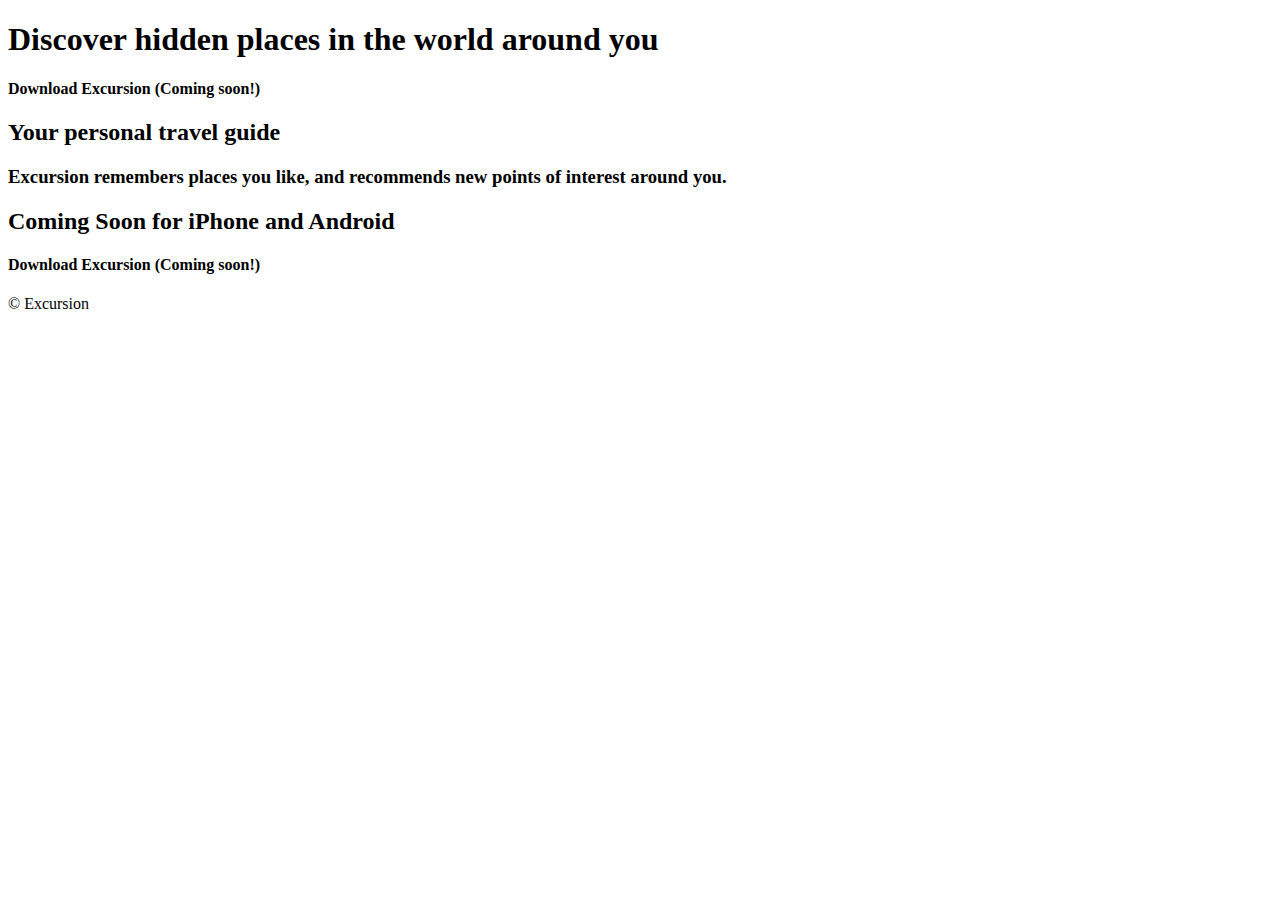
==== excursion_project/index.html @ c1c0bf42 "Edit" ====
<!DOCTYPE html>
<html lang="en">
<head>
	<meta charset="utf-8">
  <link rel="stylesheet" type="text/css" href="theme.css">
	<title>Excursion</title>
</head>
<body>

<h1>Discover hidden places in the world around you</h1>

<h4>Download Excursion (Coming soon!)</h4>

<h2>Your personal travel guide</h2>

<h3>Excursion remembers places you like, and recommends new points of interest around you.</h3>

<h2>Coming Soon for iPhone and Android</h2>

<h4>Download Excursion (Coming soon!)</h4>

<div id="copyright">© Excursion</div>
</body>
</html>
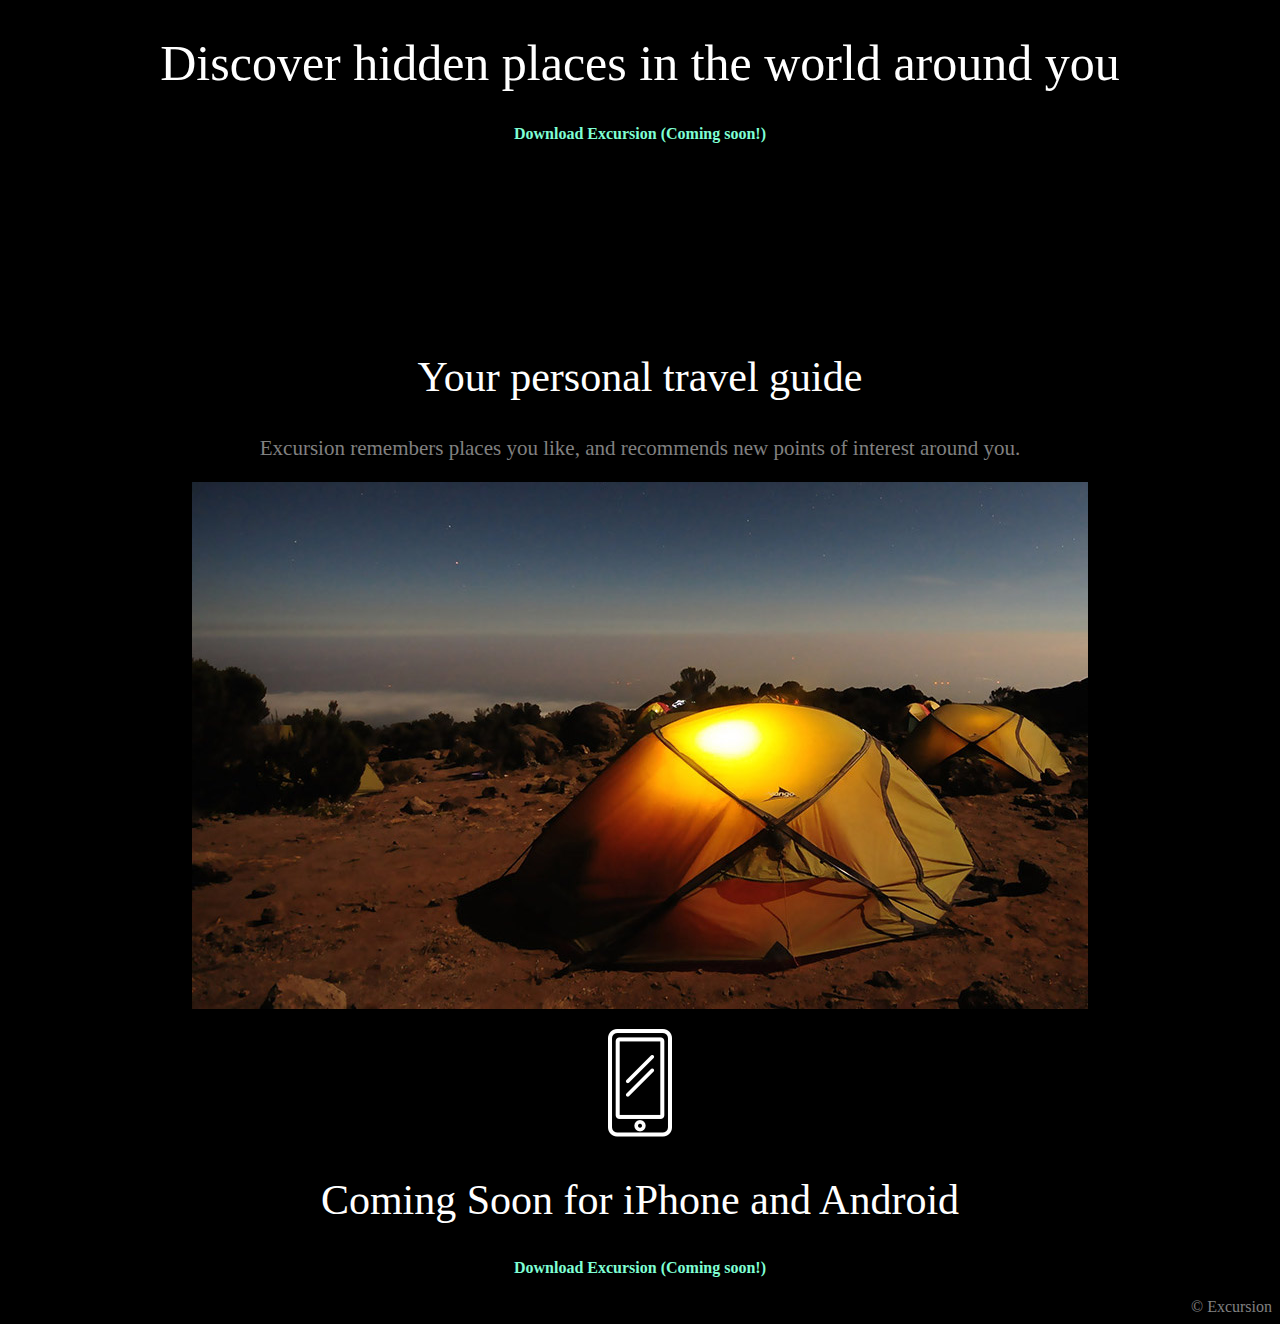
==== commit be8b4eb8: "Edit" ====
--- a/excursion_project/index.html
+++ b/excursion_project/index.html
@@ -2,7 +2,7 @@
 <html lang="en">
 <head>
 	<meta charset="utf-8">
-  <link rel="stylesheet" type="text/css" href="theme.css">
+  <link rel="stylesheet" type="text/css" href="resources/css/style.css">
 	<title>Excursion</title>
 </head>
 <body>
@@ -11,9 +11,14 @@
 
 <h4>Download Excursion (Coming soon!)</h4>
 
+<p><video autoplay loop src="resources/excursion.mp4"></p>
+
 <h2>Your personal travel guide</h2>
 
 <h3>Excursion remembers places you like, and recommends new points of interest around you.</h3>
+
+<p><img src="resources/camp.jpg"></p>
+<p><img src="resources/phone.png"></p>
 
 <h2>Coming Soon for iPhone and Android</h2>
 
--- a/excursion_project/resources/css/style.css
+++ b/excursion_project/resources/css/style.css
@@ -0,0 +1,33 @@
+html {
+  font-family: Verdana;
+  color: white;
+  background-color: black;
+  text-align: center;
+  font-weight: normal;
+}
+
+h1 {
+  font-size: 50px;
+  font-weight: normal;
+}
+
+h2 {
+  font-size: 42px;
+  font-weight: 300;
+}
+
+h3 {
+  font-size: 21px;
+  color: grey;
+  font-weight: normal;
+}
+
+h4 {
+  font-size: 16px;
+  color: aquamarine;
+}
+
+#copyright {
+  text-align: right;
+  color: grey;
+}
